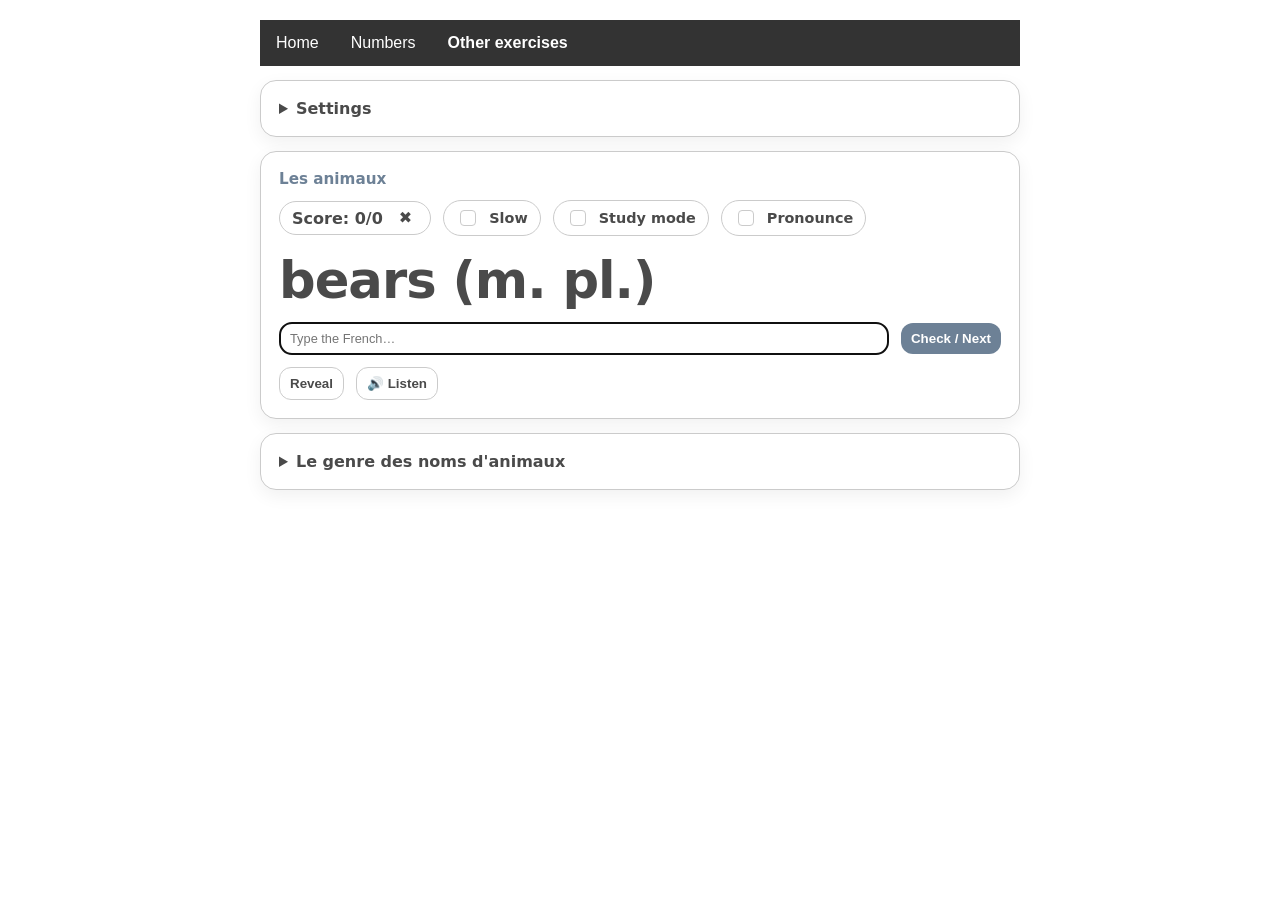
==== animals.html @ 800feffe "Features: - Add animals vocabulary (47 items) with gender forms - Create reusable template system (v" ====
<!doctype html>
<html lang="fr">

<head>
    <meta charset="utf-8" />
    <meta name="viewport" content="width=device-width,initial-scale=1" />
    <title>Les animaux</title>
    <link rel="stylesheet" href="styles.css">
</head>

<body>
    <div class="wrap">
        <div class="navbar">
            <a href="index.html">Home</a>
            <a href="french-numbers.html">Numbers</a>
            <div class="dropdown">
                <button class="dropbtn">Other exercises</button>
                <div class="dropdown-content">
                    <!-- Auto-populated by common.js -->
                </div>
            </div>
        </div>

        <div class="card">
            <details id="settings">
                <summary>Settings</summary>
                <div class="spacer"></div>

                <div class="row" style="margin-bottom:12px;">
                    <div>
                        <label for="prefLang">Language</label><br />
                        <select id="prefLang">
                            <option value="en" selected>English</option>
                            <option value="ru">Русский</option>
                        </select>
                    </div>

                    <div>
                        <label for="mode">Mode</label><br />
                        <select id="mode">
                            <option value="promptA_to_answerB">English → French</option>
                            <option value="promptB_to_answerA">French → English</option>
                        </select>
                    </div>

                    <div>
                        <label for="strict">Strict spelling?</label><br />
                        <select id="strict">
                            <option value="no" selected>No (ignore accents & punctuation)</option>
                            <option value="yes">Yes (strict)</option>
                        </select>
                    </div>
                </div>

                <div id="formsBox" style="margin-top:12px;">
                    <div class="tiny" style="margin-bottom:8px; font-weight:700;">Gender & Number filters</div>

                    <div class="row">
                        <label class="score-control chk" title="Masculine">
                            <input type="checkbox" id="gender_m" />
                            Masculine
                        </label>

                        <label class="score-control chk" title="Feminine">
                            <input type="checkbox" id="gender_f" />
                            Feminine
                        </label>
                    </div>

                    <div class="row" style="margin-top:10px;">
                        <label class="score-control chk" title="Singular">
                            <input type="checkbox" id="qty_s" />
                            Singular
                        </label>

                        <label class="score-control chk" title="Plural">
                            <input type="checkbox" id="qty_p" />
                            Plural
                        </label>
                    </div>

                    <div class="tiny" style="margin-top:8px;" id="formsHint"></div>
                </div>

            </details>
        </div>

        <div class="card">
            <div class="set-title" id="setTitleFr"></div>

            <div class="row" style="margin-top:12px;">
                <div class="score-control" title="Press X to reset score">
                    <span id="scorePill">Score: 0/0</span>
                    <button id="resetScoreBtn" type="button" aria-label="Reset score">✖</button>
                </div>

                <label class="score-control chk" title="Speak slower">
                    <input type="checkbox" id="slowSpeak" />
                    Slow
                </label>

                <label class="score-control chk" title="Study mode - auto reveal answers">
                    <input type="checkbox" id="study" />
                    Study mode
                </label>

                <label class="score-control chk" title="Auto pronounce French">
                    <input type="checkbox" id="pronounce" />
                    Pronounce
                </label>
            </div>

            <div id="promptArea" style="margin-top: 14px;">
                <div class="big" id="bigPrompt"></div>
                <div class="small" id="smallPrompt"></div>
            </div>

            <div class="row no-wrap" style="margin-top: 12px;">
                <input id="answer" type="text" placeholder="Type your answer…" autocomplete="off" />
                <button id="checkBtn" title="press (enter) to check / press (n) for new card" type="button">Check /
                    Next</button>
            </div>

            <div class="feedback" id="feedback"></div>
            <div class="tiny" id="extra"></div>

            <div class="row" style="margin-top:12px;">
                <button class="secondary" id="revealBtn" title="press (r) to Reveal" type="button">Reveal</button>
                <button class="secondary" id="speakBtn" title="press (s) to Pronounce" type="button">🔊 Listen</button>
            </div>
        </div>

        <div class="card" id="ruleCard" style="display:none;">
            <details id="ruleDetails">
                <summary id="ruleSummaryTitle">Rule</summary>
                <div class="spacer"></div>
                <div class="tiny" id="ruleBody"></div>
            </details>
        </div>

    </div>

    <script src="common.js"></script>
    <script src="vocab-trainer.js"></script>
    <script>
        initVocabTrainer("data/animals.json");
    </script>
</body>

</html>
---- styles.css ----
/* Shared CSS Variables */
:root {
  --bg-page: #FFFFE3;
  --bg-card: #ffffff;
  --border-soft: #CBCBCB;
  --text-main: #4A4A4A;
  --text-muted: #6D8196;
  --accent-primary: #6D8196;
  --accent-danger: #4A4A4A;
}

/* Base Styles */
body {
  margin: 0;
  background: var(--bg-card);
  color: var(--text-main);
  font-family: system-ui, -apple-system, Segoe UI, Roboto, Arial, sans-serif;
}

p {
  margin: 0 0 16px;
  color: #444;
}

/* Layout */
.wrap {
  max-width: 760px;
  margin: 0 auto;
  padding: 20px;
}

.card {
  background: var(--bg-card);
  border-radius: 16px;
  padding: 18px;
  box-shadow: 0 6px 18px rgba(0, 0, 0, .06);
  margin: 14px 0;
  border: 1px solid var(--border-soft);
}

.row {
  display: flex;
  gap: 12px;
  flex-wrap: wrap;
  align-items: center;
}

.row.no-wrap {
  flex-wrap: nowrap;
}

.row.no-wrap input[type="text"] {
  flex: 1 1 auto;
  min-width: 0;
}

.row.no-wrap button {
  white-space: nowrap;
}

.spacer {
  height: 4px;
}

/* Form Elements */
label {
  font-size: .9rem;
  color: #333;
}

input[type="number"],
input[type="text"],
select {
  padding: 8px 10px;
  border-radius: 12px;
  border: 1px solid #d8dbe6;
  background: #fff;
  font-size: 0.8rem;
}

input[type="text"] {
  width: 170px;
}

.field {
  display: inline-block;
}

.field label {
  display: block;
  margin-bottom: 4px;
}

.field select {
  width: 100%;
}

/* Buttons */
button {
  padding: 8px 10px;
  border-radius: 12px;
  border: 0;
  cursor: pointer;
  font-weight: 800;
  background: var(--accent-primary);
  color: #fff;
}

button:not(.icon-only) {
  min-height: 20px;
}

button:active {
  transform: translateY(1px);
}

button.secondary {
  background: #ffffff;
  color: var(--text-main);
  border: 1px solid var(--border-soft);
}

button.tertiary {
  background: transparent;
  color: var(--text-main);
  border: 1px solid transparent;
  padding: 8px 10px;
  border-radius: 10px;
  font-weight: 600;
}

button.tertiary:hover {
  background: rgba(23, 77, 56, 0.08);
}

button.tertiary:active {
  background: rgba(23, 77, 56, 0.14);
}

button.tertiary:focus-visible {
  outline: 2px solid rgba(23, 77, 56, 0.4);
  outline-offset: 2px;
}

button.disabled,
button:disabled {
  opacity: 0.45;
  cursor: not-allowed;
}

/* Typography */
.big {
  font-size: 3.2rem;
  font-weight: 800;
  letter-spacing: -1px;
  margin: 4px 0 6px;
}

.french {
  font-size: 1.6rem;
  font-weight: 700;
  margin: 0 0 8px;
}

.small {
  font-size: 2.6rem;
  font-weight: 800;
  margin: 0 0 8px;
  color: var(--accent-primary);
}

.tiny {
  font-size: .85rem;
  color: #666;
}

.muted {
  color: #666;
}

.expected {
  font-weight: 900;
  font-size: 1.2rem;
  color: #5F7F6E;
}

.set-title {
  font-size: 0.95rem;
  font-weight: 700;
  color: var(--text-muted);
  text-align: left;
  margin-bottom: 6px;
}

.grammar {
  font-size: .85rem;
  color: darkred;
}

/* Feedback */
.feedback {
  font-weight: 700;
  margin-top: 10px;
}

.ok {
  color: #5F7F6E;
}

.bad {
  color: #7A3F3F;
}

/* Details/Summary */
details summary {
  cursor: pointer;
  font-weight: 650;
}

/* Checkboxes */
.chk input[type="checkbox"] {
  appearance: none;
  -webkit-appearance: none;
  width: 16px;
  height: 16px;
  border: 1px solid var(--border-soft);
  border-radius: 4px;
  background: #ffffff;
  position: relative;
  cursor: pointer;
}

.chk input[type="checkbox"]:disabled {
  cursor: not-allowed;
  opacity: 0.6;
}

.chk input[type="checkbox"]:checked {
  background: #ffffff;
  border-color: #6D8196;
}

.chk input[type="checkbox"]:checked::after {
  content: "✓";
  position: absolute;
  top: 50%;
  left: 50%;
  transform: translate(-50%, -58%);
  font-size: 12px;
  color: #6D8196;
  font-weight: 600;
}

/* Score Control */
.score-control {
  display: inline-flex;
  align-items: center;
  gap: 10px;
  padding: 6px 12px;
  border-radius: 999px;
  background: var(--bg-card);
  color: var(--text-main);
  font-weight: 650;
  border: 1px solid var(--border-soft);
}

.score-control>button {
  all: unset;
  cursor: pointer;
  color: var(--accent-danger);
  padding: 2px 6px;
  border-radius: 999px;
  line-height: 1;
}

.score-control button:hover {
  background: rgba(77, 23, 23, 0.12);
}

/* Links */
.back-link {
  font-size: 0.9rem;
  font-weight: 600;
  color: var(--accent-primary);
  text-decoration: none;
}

.back-link:hover {
  text-decoration: underline;
}

/* Navbar */
.navbar {
  overflow: hidden;
  background-color: #333;
  font-family: Arial;
}

.navbar a {
  float: left;
  font-size: 16px;
  color: white;
  text-align: center;
  padding: 14px 16px;
  text-decoration: none;
}

.navbar .dropdown {
  float: left;
  overflow: hidden;
}

.navbar .dropdown .dropbtn {
  font-size: 16px;
  border: none;
  outline: none;
  color: white;
  padding: 14px 16px;
  background-color: inherit;
  font-family: inherit;
  margin: 0;
}

.navbar a:hover, .navbar .dropdown:hover .dropbtn {
  background-color: #205729;
}

.navbar .dropdown-content {
  display: none;
  position: absolute;
  background-color: #f9f9f9;
  min-width: 160px;
  box-shadow: 0px 8px 16px 0px rgba(0,0,0,0.2);
  z-index: 1;
}

.navbar .dropdown-content a {
  float: none;
  color: black;
  padding: 12px 16px;
  text-decoration: none;
  display: block;
  text-align: left;
}

.navbar .dropdown-content a:hover {
  background-color: #ddd;
}

.navbar .dropdown:hover .dropdown-content {
  display: block;
}

/* Rule Card Styles */
.rule-title {
  font-size: 0.9rem;
  font-weight: 800;
  margin: 0 0 6px;
}

.rule-subtitle {
  font-size: .9rem;
  color: #666;
  margin: 0 0 10px;
}

.rule-section {
  margin-top: 12px;
  background: var(--bg-page);
}

.rule-badge {
  display: inline-block;
  border: 1px solid var(--border-soft);
  border-radius: 999px;
  padding: 2px 6px;
  font-weight: 300;
  font-size: 1.0rem;
  color: #5F7F6E;
  margin-left: 5px;
}

.rule-grid {
  display: grid;
  grid-template-columns: 50px 1fr;
  gap: 10px 6px;
  margin-top: 8px;
}

.rule-code {
  color: var(--text-main);
}

.rule-table {
  width: 100%;
  border-collapse: collapse;
  margin-top: 10px;
  font-size: 0.9rem;
}

.rule-table th,
.rule-table td {
  border: 1px solid var(--border-soft);
  padding: 8px 10px;
  text-align: left;
  vertical-align: top;
}

.rule-table th {
  background: var(--bg-page);
  font-weight: 800;
  color: var(--text-main);
}

.rule-table td code {
  font-weight: 700;
}

.rule-table td [data-red] {
  color: darkred;
}

/* Card Dropdown (Topics, Ranges, etc.) */
.card .dropdown {
  position: relative;
  display: inline-block;
}

.card .dropdown .dropbtn {
  padding: 8px 14px;
  cursor: pointer;
  background: #fff;
  color: var(--text-main);
  border: 1px solid var(--border-soft);
  border-radius: 12px;
  font-weight: 600;
}

.card .dropdown-content {
  display: none;
  position: absolute;
  min-width: 200px;
  background: #fff;
  border: 1px solid #ccc;
  z-index: 10;
  padding: 6px;
}

.card .dropdown-content.show {
  display: block;
}

.dropdown-item {
  width: 100%;
  text-align: left;
  margin: 2px 0;
  padding: 8px 10px;
  border-radius: 12px;
  border: 0;
  cursor: pointer;
  font-weight: 800;
}

.card .dropdown-content hr {
  border: none;
  border-top: 1px solid #ddd;
  margin: 6px 0;
}
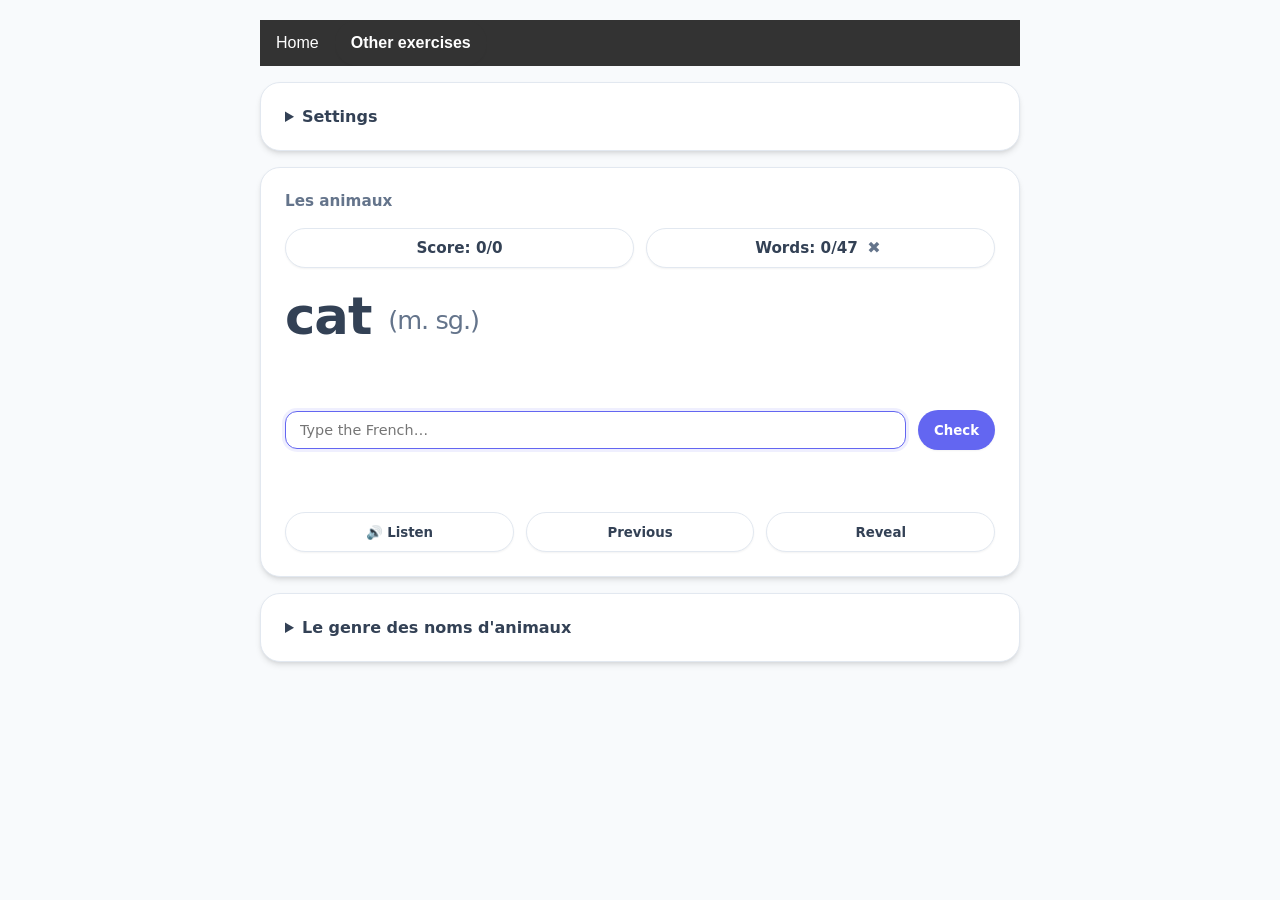
==== commit 097561f8: "UI Refinement & Bug Fixes: Alignments, Study Mode Layout, Progress Counter Fixes - Fixed Study Mode " ====
--- a/animals.html
+++ b/animals.html
@@ -4,6 +4,8 @@
 <head>
     <meta charset="utf-8" />
     <meta name="viewport" content="width=device-width,initial-scale=1" />
+    <meta name="theme-color" content="#FFFFE3" />
+    <link rel="manifest" href="manifest.json" />
     <title>Les animaux</title>
     <link rel="stylesheet" href="styles.css">
 </head>
@@ -12,7 +14,6 @@
     <div class="wrap">
         <div class="navbar">
             <a href="index.html">Home</a>
-            <a href="french-numbers.html">Numbers</a>
             <div class="dropdown">
                 <button class="dropbtn">Other exercises</button>
                 <div class="dropdown-content">
@@ -51,6 +52,7 @@
                         </select>
                     </div>
                 </div>
+                <div id="mobileTopicAnchor" style="display: none; margin-top: 12px;"></div>
 
                 <div id="formsBox" style="margin-top:12px;">
                     <div class="tiny" style="margin-bottom:8px; font-weight:700;">Gender & Number filters</div>
@@ -69,7 +71,7 @@
 
                     <div class="row" style="margin-top:10px;">
                         <label class="score-control chk" title="Singular">
-                            <input type="checkbox" id="qty_s" />
+                            <input type="checkbox" id="qty_s" checked />
                             Singular
                         </label>
 
@@ -82,52 +84,63 @@
                     <div class="tiny" style="margin-top:8px;" id="formsHint"></div>
                 </div>
 
+                <div class="row" style="margin-top:14px; flex-wrap:wrap; gap:8px;">
+                    <label class="score-control chk" title="Study mode - auto reveal answers">
+                        <input type="checkbox" id="study" />
+                        Study mode
+                    </label>
+                    <label class="score-control chk" title="Random order">
+                        <input type="checkbox" id="random" />
+                        Random
+                    </label>
+                    <label class="score-control chk" title="Speak slower">
+                        <input type="checkbox" id="slowSpeak" />
+                        Slow
+                    </label>
+                    <label class="score-control chk" title="Auto pronounce French">
+                        <input type="checkbox" id="pronounce" />
+                        Pronounce
+                    </label>
+                </div>
+
             </details>
         </div>
 
         <div class="card">
             <div class="set-title" id="setTitleFr"></div>
 
-            <div class="row" style="margin-top:12px;">
+            <div class="row controls-container" style="margin-top:12px;">
+                <div class="score-control">
+                    <span id="scorePill">Score: 0/0</span>
+                </div>
                 <div class="score-control" title="Press X to reset score">
-                    <span id="scorePill">Score: 0/0</span>
+                    <span id="progressPill">Words: 0/0</span>
                     <button id="resetScoreBtn" type="button" aria-label="Reset score">✖</button>
                 </div>
-
-                <label class="score-control chk" title="Speak slower">
-                    <input type="checkbox" id="slowSpeak" />
-                    Slow
-                </label>
-
-                <label class="score-control chk" title="Study mode - auto reveal answers">
-                    <input type="checkbox" id="study" />
-                    Study mode
-                </label>
-
-                <label class="score-control chk" title="Auto pronounce French">
-                    <input type="checkbox" id="pronounce" />
-                    Pronounce
-                </label>
             </div>
 
             <div id="promptArea" style="margin-top: 14px;">
                 <div class="big" id="bigPrompt"></div>
-                <div class="small" id="smallPrompt"></div>
+                <div class="small" id="smallPrompt" style="margin-top: 12px;"></div>
             </div>
 
             <div class="row no-wrap" style="margin-top: 12px;">
                 <input id="answer" type="text" placeholder="Type your answer…" autocomplete="off" />
-                <button id="checkBtn" title="press (enter) to check / press (n) for new card" type="button">Check /
-                    Next</button>
+                <button id="checkBtn" title="press (enter) to check" type="button">Check</button>
+            </div>
+            <div class="prev-row" id="prevRow">
+                <div class="feedback" id="feedback"></div>
+                <div class="tiny" id="extra"></div>
             </div>
 
-            <div class="feedback" id="feedback"></div>
-            <div class="tiny" id="extra"></div>
+            <div class="button-row" style="margin-top:12px;">
+                <button class="secondary" id="speakBtn" title="press (s) to Pronounce" type="button">🔊 Listen</button>
+                <button class="secondary" id="prevBtn" title="press (p) for previous card" type="button">Previous</button>
+                <button class="secondary" id="revealBtn" title="press (r) to Reveal" type="button">Reveal</button>
 
-            <div class="row" style="margin-top:12px;">
-                <button class="secondary" id="revealBtn" title="press (r) to Reveal" type="button">Reveal</button>
-                <button class="secondary" id="speakBtn" title="press (s) to Pronounce" type="button">🔊 Listen</button>
             </div>
+
+
         </div>
 
         <div class="card" id="ruleCard" style="display:none;">
@@ -143,7 +156,9 @@
     <script src="common.js"></script>
     <script src="vocab-trainer.js"></script>
     <script>
-        initVocabTrainer("data/animals.json");
+        document.addEventListener("DOMContentLoaded", () => {
+            const trainer = new VocabTrainer("data/animals.js");
+        });
     </script>
 </body>
 
--- a/styles.css
+++ b/styles.css
@@ -1,25 +1,32 @@
 /* Shared CSS Variables */
 :root {
-  --bg-page: #FFFFE3;
+  --bg-page: #f8fafc;
   --bg-card: #ffffff;
-  --border-soft: #CBCBCB;
-  --text-main: #4A4A4A;
-  --text-muted: #6D8196;
-  --accent-primary: #6D8196;
-  --accent-danger: #4A4A4A;
-}
+  --border-soft: #e2e8f0;
+  --text-main: #334155;
+  --text-muted: #64748b;
+  --accent-primary: #6366f1;
+  --accent-primary-hover: #4f46e5;
+  --accent-danger: #ef4444;
+  --success-bg: #dcfce7;
+  --success-text: #166534;
+  --danger-bg: #fee2e2;
+  --danger-text: #991b1b;
+}
+
+@import url('https://fonts.googleapis.com/css2?family=Inter:ital,opsz,wght@0,14..32,100..900;1,14..32,100..900&display=swap');
 
 /* Base Styles */
 body {
   margin: 0;
-  background: var(--bg-card);
-  color: var(--text-main);
-  font-family: system-ui, -apple-system, Segoe UI, Roboto, Arial, sans-serif;
+  background: var(--bg-page);
+  color: var(--text-main);
+  font-family: 'Inter', system-ui, -apple-system, sans-serif;
 }
 
 p {
   margin: 0 0 16px;
-  color: #444;
+  color: var(--text-muted);
 }
 
 /* Layout */
@@ -31,11 +38,14 @@
 
 .card {
   background: var(--bg-card);
-  border-radius: 16px;
-  padding: 18px;
-  box-shadow: 0 6px 18px rgba(0, 0, 0, .06);
-  margin: 14px 0;
+  border-radius: 20px;
+  padding: 24px;
+  box-shadow: 0 4px 6px -1px rgb(0 0 0 / 0.1), 0 2px 4px -2px rgb(0 0 0 / 0.1);
+  margin: 16px 0;
+  display: flex;
+  flex-direction: column;
   border: 1px solid var(--border-soft);
+  transition: box-shadow 0.2s ease;
 }
 
 .row {
@@ -49,6 +59,18 @@
   flex-wrap: nowrap;
 }
 
+.button-row {
+  display: flex;
+  gap: 12px;
+  width: 100%;
+}
+
+.button-row button {
+  flex: 1;
+  white-space: nowrap;
+  padding: 10px 8px; /* Slightly tighter padding to fit more buttons */
+}
+
 .row.no-wrap input[type="text"] {
   flex: 1 1 auto;
   min-width: 0;
@@ -71,15 +93,26 @@
 input[type="number"],
 input[type="text"],
 select {
-  padding: 8px 10px;
+  padding: 10px 14px;
   border-radius: 12px;
-  border: 1px solid #d8dbe6;
-  background: #fff;
-  font-size: 0.8rem;
+  border: 1px solid var(--border-soft);
+  background: var(--bg-card);
+  font-family: inherit;
+  font-size: 0.9rem;
+  color: var(--text-main);
+  transition: border-color 0.2s, box-shadow 0.2s;
+}
+
+input[type="number"]:focus,
+input[type="text"]:focus,
+select:focus {
+  outline: none;
+  border-color: var(--accent-primary);
+  box-shadow: 0 0 0 3px rgba(99, 102, 241, 0.1);
 }
 
 input[type="text"] {
-  width: 170px;
+  width: 200px;
 }
 
 .field {
@@ -97,55 +130,73 @@
 
 /* Buttons */
 button {
-  padding: 8px 10px;
-  border-radius: 12px;
+  padding: 10px 16px;
+  border-radius: 999px;
   border: 0;
   cursor: pointer;
-  font-weight: 800;
+  font-weight: 600;
+  font-family: 'Inter', system-ui, sans-serif;
   background: var(--accent-primary);
   color: #fff;
+  transition: all 0.2s ease;
+  box-shadow: 0 1px 2px 0 rgb(0 0 0 / 0.05);
 }
 
 button:not(.icon-only) {
-  min-height: 20px;
+  min-height: 40px;
+}
+
+button:hover {
+  background: var(--accent-primary-hover);
+  transform: translateY(-1px);
+  box-shadow: 0 4px 6px -1px rgb(0 0 0 / 0.1), 0 2px 4px -2px rgb(0 0 0 / 0.1);
 }
 
 button:active {
   transform: translateY(1px);
+  box-shadow: none;
 }
 
 button.secondary {
   background: #ffffff;
   color: var(--text-main);
   border: 1px solid var(--border-soft);
+  box-shadow: 0 1px 2px 0 rgb(0 0 0 / 0.05);
+}
+
+button.secondary:hover {
+  background: #f1f5f9;
+  border-color: #cbd5e1;
 }
 
 button.tertiary {
   background: transparent;
   color: var(--text-main);
   border: 1px solid transparent;
-  padding: 8px 10px;
-  border-radius: 10px;
+  padding: 8px 12px;
+  border-radius: 12px;
   font-weight: 600;
+  box-shadow: none;
 }
 
 button.tertiary:hover {
-  background: rgba(23, 77, 56, 0.08);
+  background: #f1f5f9;
 }
 
 button.tertiary:active {
-  background: rgba(23, 77, 56, 0.14);
+  background: #e2e8f0;
 }
 
 button.tertiary:focus-visible {
-  outline: 2px solid rgba(23, 77, 56, 0.4);
+  outline: 2px solid var(--accent-primary);
   outline-offset: 2px;
 }
 
 button.disabled,
 button:disabled {
-  opacity: 0.45;
+  opacity: 0.5;
   cursor: not-allowed;
+  pointer-events: none;
 }
 
 /* Typography */
@@ -159,14 +210,20 @@
 .french {
   font-size: 1.6rem;
   font-weight: 700;
-  margin: 0 0 8px;
+  margin: 0 0 12px;
+  color: var(--text-main);
 }
 
 .small {
-  font-size: 2.6rem;
-  font-weight: 800;
+  font-size: 1.6rem;
+  font-weight: 600;
+  font-style: italic;
   margin: 0 0 8px;
   color: var(--accent-primary);
+}
+
+#smallPrompt {
+  min-height: 32px; /* Prevent layout shift when empty */
 }
 
 .tiny {
@@ -175,13 +232,24 @@
 }
 
 .muted {
-  color: #666;
+  color: var(--text-muted);
+}
+
+.hint {
+  font-size: 0.5em;
+  font-weight: 500;
+  color: var(--text-muted);
+  vertical-align: middle;
 }
 
 .expected {
   font-weight: 900;
   font-size: 1.2rem;
   color: #5F7F6E;
+}
+
+.study-mode .expected {
+  display: none !important;
 }
 
 .set-title {
@@ -198,17 +266,40 @@
 }
 
 /* Feedback */
+.prev-row {
+  display: flex;
+  align-items: center;
+  gap: 12px;
+  margin-top: 10px;
+  min-height: 40px; /* Prevent layout shift when empty */
+}
+
 .feedback {
-  font-weight: 700;
-  margin-top: 10px;
+  font-weight: 800;
+  font-size: 1.2rem;
+  padding: 4px 10px;
+  border-radius: 8px;
+  display: inline-flex;
+  align-items: center;
+  justify-content: center;
+  opacity: 0;
+  transition: opacity 0.3s ease, background 0.3s ease;
+}
+
+.feedback:not(:empty) {
+  opacity: 1;
 }
 
 .ok {
-  color: #5F7F6E;
+  background: var(--success-bg);
+  color: var(--success-text);
+  border: 1px solid #bbf7d0;
 }
 
 .bad {
-  color: #7A3F3F;
+  background: var(--danger-bg);
+  color: var(--danger-text);
+  border: 1px solid #fecaca;
 }
 
 /* Details/Summary */
@@ -217,64 +308,94 @@
   font-weight: 650;
 }
 
-/* Checkboxes */
+/* Checkboxes - modernized chip look */
 .chk input[type="checkbox"] {
   appearance: none;
   -webkit-appearance: none;
-  width: 16px;
-  height: 16px;
-  border: 1px solid var(--border-soft);
-  border-radius: 4px;
-  background: #ffffff;
+  width: 18px;
+  height: 18px;
+  border: 2px solid var(--text-muted);
+  border-radius: 6px;
+  background: var(--bg-card);
   position: relative;
   cursor: pointer;
+  transition: all 0.2s ease;
+}
+
+.chk input[type="checkbox"]:focus-visible {
+  outline: 2px solid var(--accent-primary);
+  outline-offset: 2px;
 }
 
 .chk input[type="checkbox"]:disabled {
   cursor: not-allowed;
-  opacity: 0.6;
+  opacity: 0.5;
+  background: #f1f5f9;
 }
 
 .chk input[type="checkbox"]:checked {
-  background: #ffffff;
-  border-color: #6D8196;
+  background: var(--accent-primary);
+  border-color: var(--accent-primary);
 }
 
 .chk input[type="checkbox"]:checked::after {
-  content: "✓";
+  content: "";
   position: absolute;
-  top: 50%;
+  top: 45%;
   left: 50%;
-  transform: translate(-50%, -58%);
-  font-size: 12px;
-  color: #6D8196;
-  font-weight: 600;
-}
-
-/* Score Control */
+  width: 4px;
+  height: 8px;
+  border: solid white;
+  border-width: 0 2px 2px 0;
+  transform: translate(-50%, -50%) rotate(45deg);
+}
+
+/* Score Control / Pills */
 .score-control {
   display: inline-flex;
   align-items: center;
-  gap: 10px;
-  padding: 6px 12px;
+  gap: 8px;
+  padding: 0 14px;
+  min-height: 40px;
   border-radius: 999px;
   background: var(--bg-card);
   color: var(--text-main);
-  font-weight: 650;
+  font-size: 0.95rem;
+  font-weight: 600;
   border: 1px solid var(--border-soft);
-}
-
-.score-control>button {
+  box-shadow: 0 1px 2px 0 rgb(0 0 0 / 0.05);
+  transition: all 0.2s ease;
+  box-sizing: border-box;
+}
+
+.controls-container > .score-control {
+  flex: 1;
+  justify-content: center;
+}
+
+.score-control:hover {
+  box-shadow: 0 4px 6px -1px rgb(0 0 0 / 0.1), 0 2px 4px -2px rgb(0 0 0 / 0.1);
+}
+
+.score-control button {
   all: unset;
   cursor: pointer;
-  color: var(--accent-danger);
-  padding: 2px 6px;
+  color: var(--text-muted);
+  width: 24px;
+  height: 24px;
+  display: flex;
+  align-items: center;
+  justify-content: center;
   border-radius: 999px;
+  font-size: 1rem;
   line-height: 1;
+  margin-left: -4px;
+  transition: background 0.2s, color 0.2s;
 }
 
 .score-control button:hover {
-  background: rgba(77, 23, 23, 0.12);
+  background: var(--danger-bg);
+  color: var(--danger-text);
 }
 
 /* Links */
@@ -466,3 +587,90 @@
   border-top: 1px solid #ddd;
   margin: 6px 0;
 }
+
+/* Mobile Adjustments */
+@media (max-width: 600px) {
+  .wrap {
+    padding: 10px;
+  }
+
+  .card {
+    padding: 14px;
+    margin: 8px 0;
+    border-radius: 12px;
+  }
+
+  .big {
+    font-size: 2.2rem;
+  }
+
+  .small {
+    font-size: 1.4rem;
+  }
+
+  .french {
+    font-size: 1.3rem;
+  }
+
+  /* Prevent text inputs from causing iOS auto-zoom by enforcing 16px */
+  input[type="number"],
+  input[type="text"],
+  select {
+    font-size: 16px;
+    padding: 10px 12px;
+    box-sizing: border-box;
+    max-width: 100%;
+  }
+
+  /* Provide a bit more room for comfortable tapping */
+  button {
+    font-size: 15px;
+    padding: 10px 14px;
+  }
+
+  /* Make row gap a little tighter if needed to fit components better on small screens */
+  .row {
+    gap: 8px;
+  }
+
+  /* Allow .no-wrap containers (like Check/Next with Answer) to drop below on mobile */
+  .row.no-wrap {
+    flex-wrap: wrap !important;
+  }
+
+  /* Input fields within wrapping rows take up the full width */
+  .row.no-wrap input[type="text"] {
+    flex: 1 1 100%;
+    width: 100%;
+  }
+
+  /* Buttons within wrapping rows stretch completely on mobile */
+  .row.no-wrap button {
+    flex: 1 1 100%;
+    margin-top: 4px;
+  }
+
+  /* Tappable areas logic for checkboxes and score pills */
+  .score-control {
+    padding: 8px 14px;
+  }
+
+  .chk input[type="checkbox"] {
+    width: 20px;
+    height: 20px;
+  }
+
+  .chk input[type="checkbox"]:checked::after {
+    font-size: 14px;
+    transform: translate(-50%, -54%);
+  }
+
+  /* Move the controls container to the bottom on mobile */
+  .controls-container {
+    order: 10 !important;
+    margin-top: 16px !important;
+    justify-content: flex-start !important;
+  }
+}
+
+
